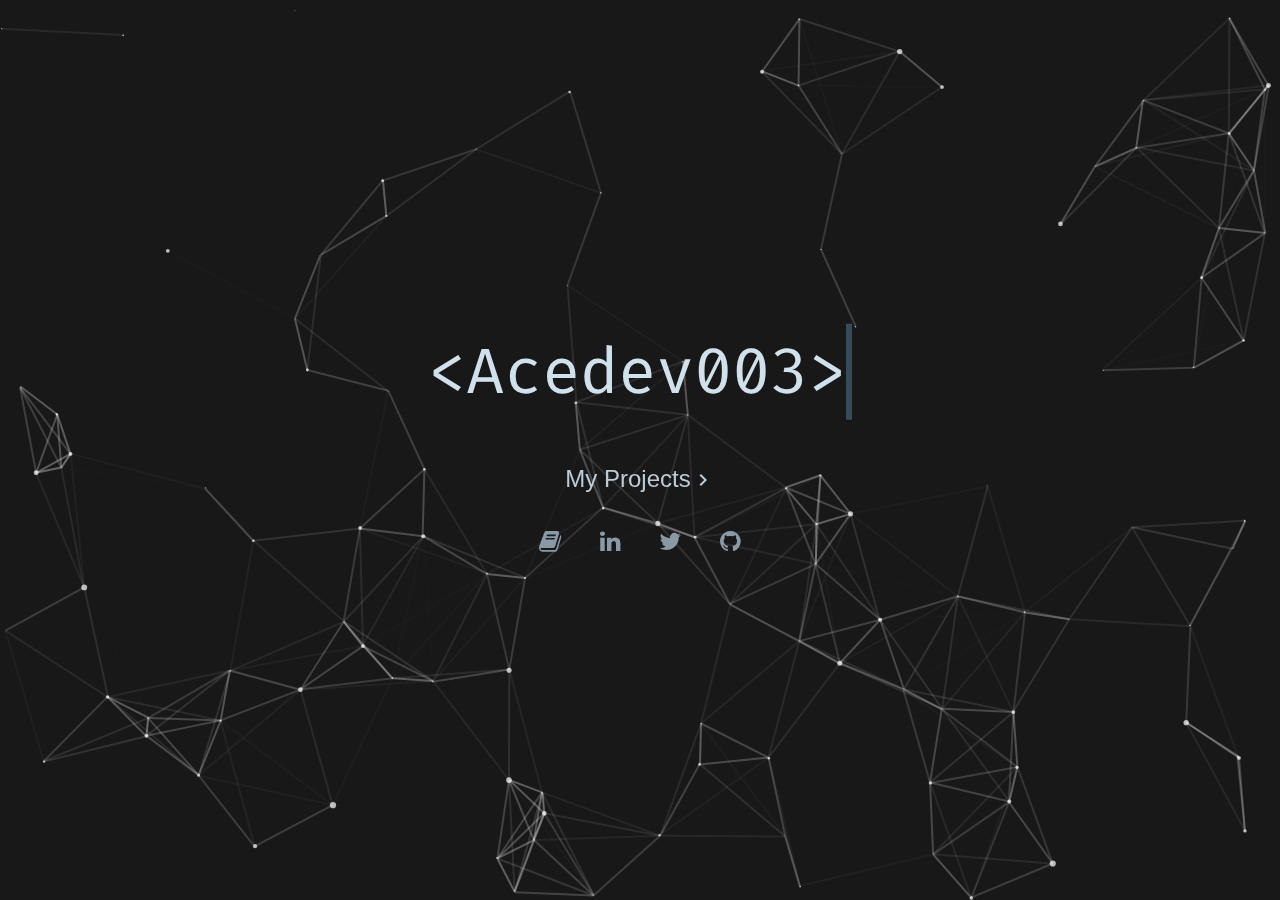
==== index.html @ 38bc39bc "Added favicon" ====
<!DOCTYPE html>
<html>
    <head>
        <meta name="viewport" content="width=device-width,initial-scale=1">
        <title>Acedev003</title>
        <link rel="icon" type="image/x-icon" href="assets/images/favicon.ico">
        <link href="assets/css/index.css" rel="stylesheet">
        <link href="assets/css/w3.css" rel="stylesheet">
        <link rel="stylesheet" href="https://fonts.googleapis.com/css?family=Fira+Code">
        <link href="https://fonts.googleapis.com/icon?family=Material+Icons" rel="stylesheet">
        <link rel="stylesheet" href="https://cdnjs.cloudflare.com/ajax/libs/font-awesome/4.7.0/css/font-awesome.min.css">
    </head>
    <body>        
        <div class="panel background-div">
            <div id="particles-js"></div>
        </div>

        <div class="w3-center center" id="center_block">
                <h1 class="w3-jumbo titlefont typewriter w3-hide-small">&lt;Acedev003&gt;<h1>
                <h1 class="w3-xxxlarge titlefont typewriter w3-hide-large w3-hide-medium">&lt;Acedev003&gt;<h1></h1>
                <br>
                <button class="w3-hover-opacity w3-btn reveal-late" id="projects_button">
                    <div class="subtitlefont">My Projects<i class="material-icons" style="vertical-align: middle;">navigate_next</i> </div>
                </button>
                <div class="w3-padding w3-xlarge titleicons reveal-late">
                    <a href="https://acedev003.github.io/Blog/" target="_blank"><i class="fa fa-book w3-margin"></i></a>
                    <a href="#" target="_blank"><i class="fa fa-linkedin w3-margin"></i></a>
                    <a href="https://twitter.com/Acedev003" target="_blank"><i class="fa fa-twitter w3-margin"></i></a>
                    <a href="https://github.com/Acedev003" target="_blank"><i class="fa fa-github w3-margin"></i></a>
                  </div>
        </div>
        
        <div class="project-panel" id="project_panel">

            <div class="w3-panel w3-margin w3-round-large w3-transparent w3-padding w3-display-container">
                  <div class="w3-padding w3-display-right w3-btn w3-ripple" id ="project_close"><i class="material-icons" style="vertical-align: middle;color: #fff;">close</i></div>
            </div>

            <div class="w3-row" id="project_holder"></div>

        </div>
        
        <script src="assets/js/particles.min.js"></script>
        <script src="assets/js/index.js"></script>
    </body>
</html>
---- assets/css/index.css ----
html
{
  height: 100%;
}

body {
  margin: 0;
  height: 100%;
}

#particles-js {
  position: absolute;
  width: 100%;
  height: 100%;
  background-color: #181818;
  background-image: url("");
  background-repeat: no-repeat;
  background-size: cover;
  background-position: 50% 50%;
}

.background-div
{
  width: 100%;
  height: 100%;
  position: fixed;
  z-index: -1;
}

.center
{
  margin: 0;
  position: absolute;
  top: 50%;
  left: 50%;
  transform: translate(-50%, -50%);
}

.rightpad
{
  position: absolute;
  padding-right: 10px;
}

.titlefont{
  font-family: "Fira Code","normal";
  color: #d1e1ec;
}

.subtitlefont{
  color: #bccbd6;
  font-size:x-large;
}

.titleicons
{
  color: #8A99A6;
}


.project-panel
{
  display: none;
  position: absolute;
  min-width: 100%;
  background-color: transparent;
  top: 0 auto;
  opacity: 0;
}

.reveal-late
{
  animation-name: reveal;
  animation-delay: 1s;
  animation-duration: 3s;
  animation-fill-mode: both;
}

@keyframes reveal
{
  0%{
    opacity: 0;
  }
  100%{
    opacity: 1;
  }
}

.conceal-fast
{
  animation-duration: conceal;
  animation-duration: 0.1s;
  animation-fill-mode: both;
}

@keyframes conceal
{
  0%{
    opacity: 0.75;
  }
  100%{
    opacity: 0;
  }
}

.fade-left
{
  animation-name: fadeOutLeft;
  animation-duration: 3s;
  animation-delay: 0.2s;
  animation-fill-mode: both;
}

@keyframes fadeOutLeft
{
  0%{
    opacity:1;
  }
  99%{
    left:10px;
    opacity:0;
  }
  100%{
    display: none;
    left:0px;
    opacity:0;
    visibility: hidden;
  }
}

.fade-out
{
  animation-name: fadeOut;
  animation-duration: 4s;
  animation-delay: 1s;
  animation-fill-mode: both;
  display: block;
}

@keyframes fadeOut
{
  from{
    opacity: 0;
  }
  to{
    opacity: 1;
  }
}

.fade-in
{
  animation-name: fadeIn;
  animation-duration: 4s;
  animation-delay: 1s;
  animation-fill-mode: both;
  display: block;
}

@keyframes fadeIn
{
  0%{
    opacity: 1;
  }
  99%{
    opacity: 0;
  }
  100%{
    display: none;
    visibility: hidden;
  }
}

/*****************************************************************
*
*
* Taken from https://css-tricks.com/snippets/css/typewriter-effect/ 
*
*
*****************************************************************/

.typewriter{
  overflow: hidden; /* Ensures the content is not revealed until the animation */
  border-right: .1em solid #364C59; /* The typwriter cursor */
  white-space: nowrap; /* Keeps the content on a single line */
  margin: 0 auto; /* Gives that scrolling effect as the typing happens */
  /*letter-spacing: .15em; /* Adjust as needed */
  animation: 
    typing 3.5s steps(30, end),
    blink-caret .5s step-end infinite;
}

/* The typing effect */
@keyframes typing {
  from { width: 0 }
  to { width: 100% }
}

/* The typewriter cursor effect */
@keyframes blink-caret {
  from, to { border-color: transparent }
  50% { border-color: #364C59 }
}
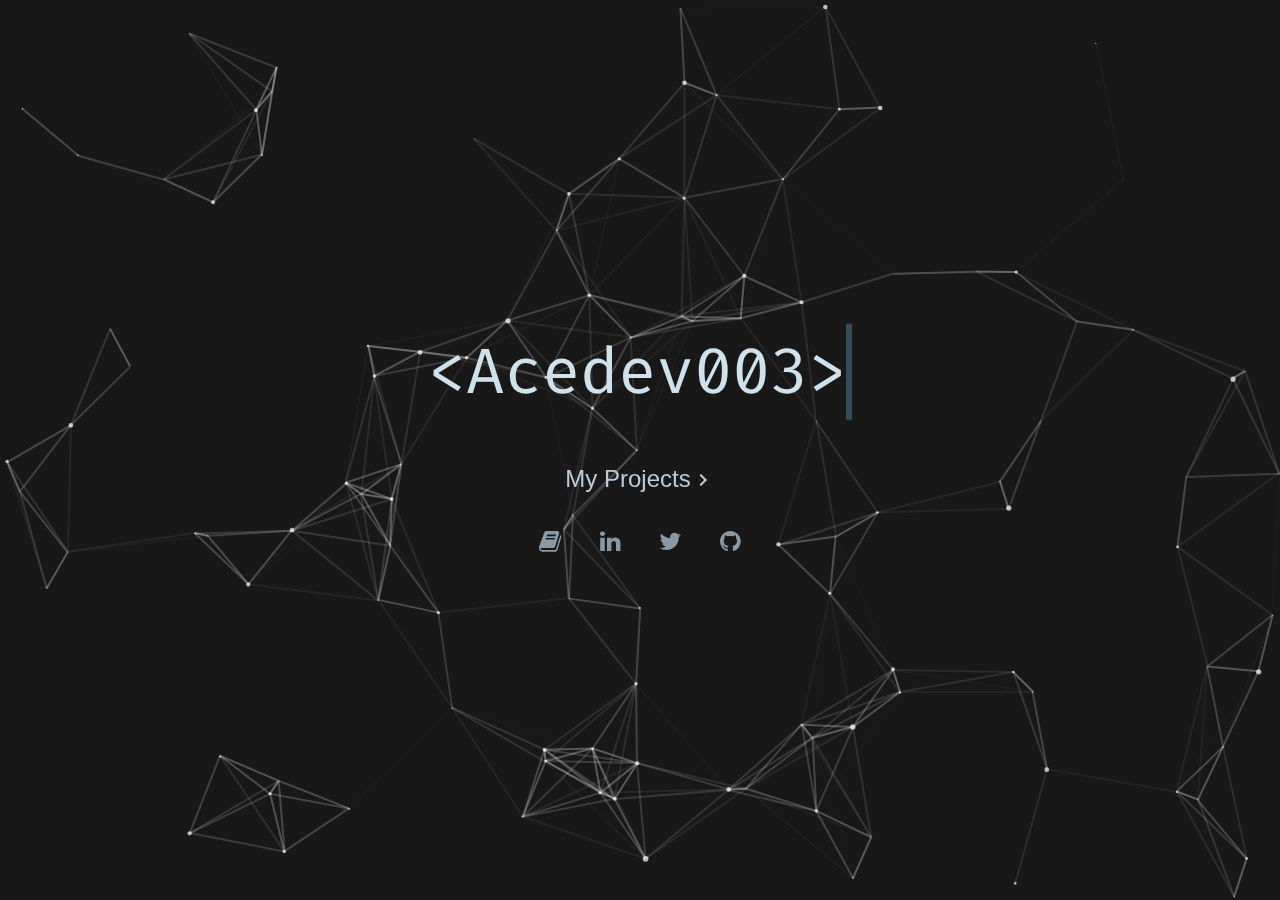
==== commit 21cfabf0: "Added google site verification" ====
--- a/index.html
+++ b/index.html
@@ -2,6 +2,7 @@
 <html>
     <head>
         <meta name="viewport" content="width=device-width,initial-scale=1">
+        <meta name="google-site-verification" content="S2uYy4MIoWzM-wLpgVxBe6FNBNBRpy5XPewMXcDv7kY" />
         <title>Acedev003</title>
         <link rel="icon" type="image/x-icon" href="assets/images/favicon.ico">
         <link href="assets/css/index.css" rel="stylesheet">
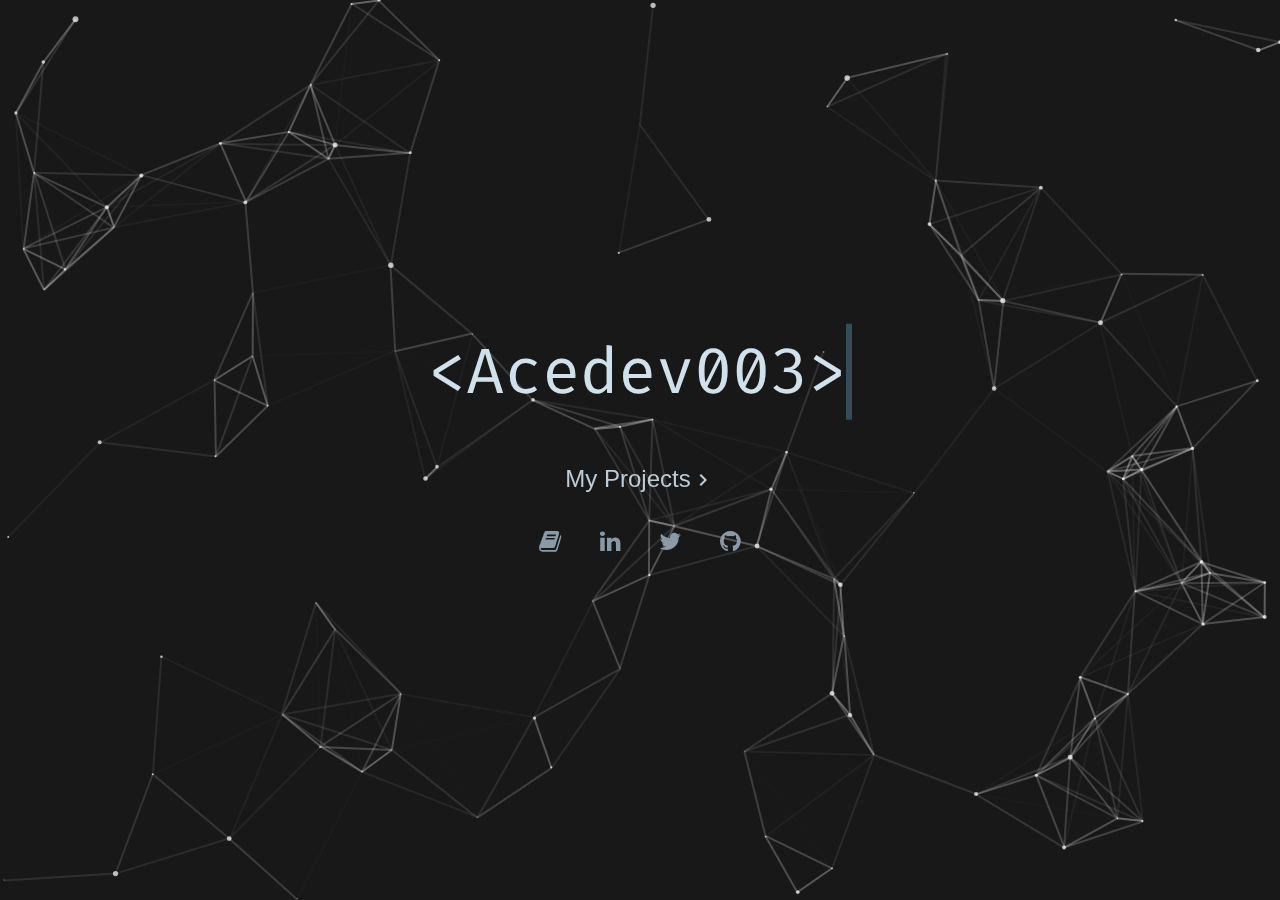
==== commit 85a95679: "Update linkedin url" ====
--- a/index.html
+++ b/index.html
@@ -25,7 +25,7 @@
                 </button>
                 <div class="w3-padding w3-xlarge titleicons reveal-late">
                     <a href="https://acedev003.github.io/Blog/" target="_blank"><i class="fa fa-book w3-margin"></i></a>
-                    <a href="#" target="_blank"><i class="fa fa-linkedin w3-margin"></i></a>
+                    <a href="https://in.linkedin.com/in/acedev003" target="_blank"><i class="fa fa-linkedin w3-margin"></i></a>
                     <a href="https://twitter.com/Acedev003" target="_blank"><i class="fa fa-twitter w3-margin"></i></a>
                     <a href="https://github.com/Acedev003" target="_blank"><i class="fa fa-github w3-margin"></i></a>
                   </div>
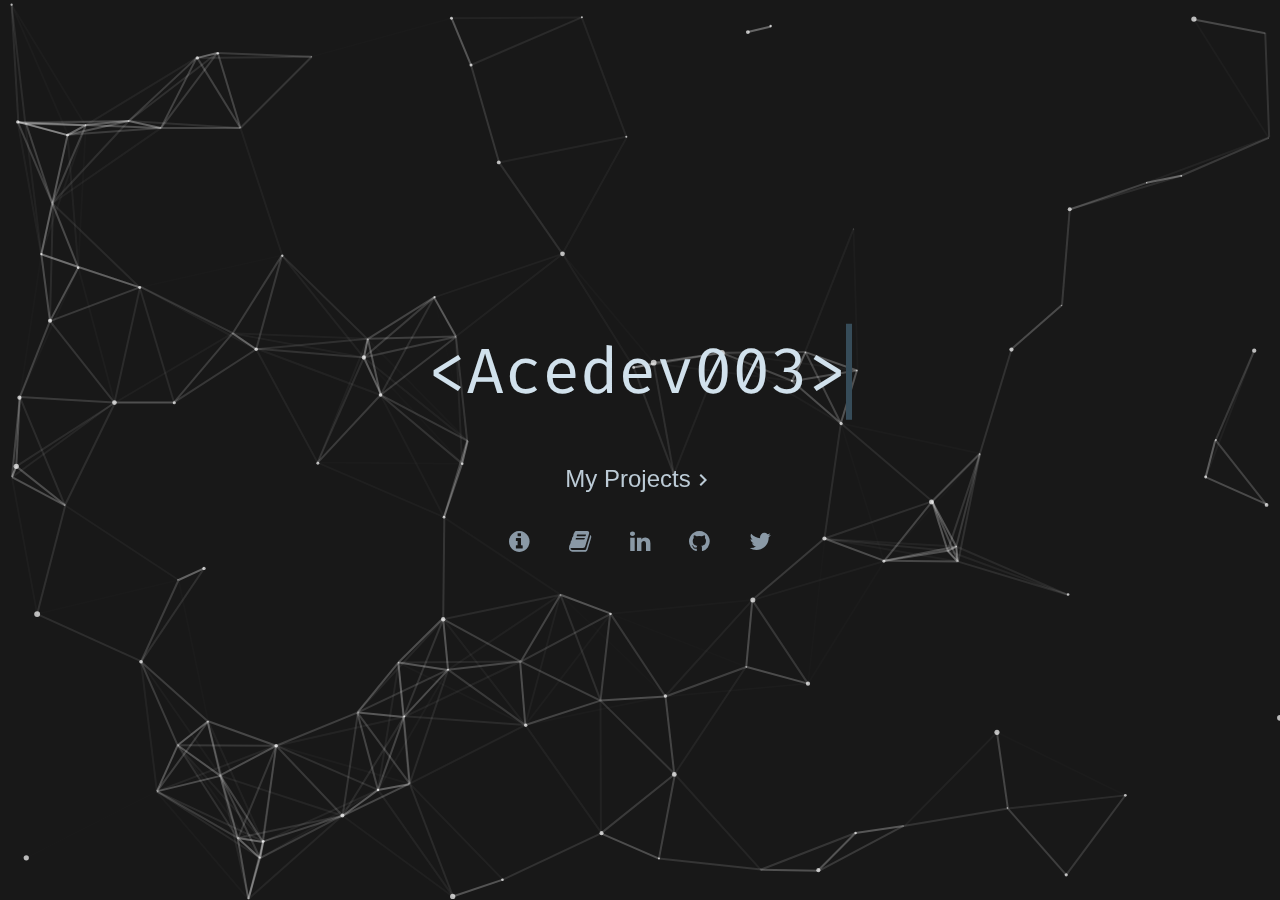
==== commit 8a1bf969: "Add new about , socials section in main page" ====
--- a/index.html
+++ b/index.html
@@ -1,7 +1,8 @@
 <!DOCTYPE html>
-<html>
+<html lang="en" >
     <head>
         <meta name="viewport" content="width=device-width,initial-scale=1">
+        <meta charset="utf-8">
         <meta name="google-site-verification" content="S2uYy4MIoWzM-wLpgVxBe6FNBNBRpy5XPewMXcDv7kY" />
         <title>Acedev003</title>
         <link rel="icon" type="image/x-icon" href="assets/images/favicon.ico">
@@ -24,21 +25,48 @@
                     <div class="subtitlefont">My Projects<i class="material-icons" style="vertical-align: middle;">navigate_next</i> </div>
                 </button>
                 <div class="w3-padding w3-xlarge titleicons reveal-late">
-                    <a href="https://acedev003.github.io/Blog/" target="_blank"><i class="fa fa-book w3-margin"></i></a>
-                    <a href="https://in.linkedin.com/in/acedev003" target="_blank"><i class="fa fa-linkedin w3-margin"></i></a>
-                    <a href="https://twitter.com/Acedev003" target="_blank"><i class="fa fa-twitter w3-margin"></i></a>
-                    <a href="https://github.com/Acedev003" target="_blank"><i class="fa fa-github w3-margin"></i></a>
-                  </div>
+                    <a href="javascript:void(0)" id="about"  class="w3-tooltip"><i class="fa fa-info-circle  w3-margin"></i><span class="w3-text w3-tag w3-round-xlarge w3-animate-opacity w3-padding w3-transparent w3-small" style="position:absolute;left:-1ch;top:4ch" >About</span></a>
+                    <a href="https://acedev003.github.io/Blog/"  class="w3-tooltip" target="_blank"><i class="fa fa-book w3-margin"></i><span class="w3-text w3-tag w3-round-xlarge w3-animate-opacity w3-padding w3-transparent w3-small" style="position:absolute;left:-0.5ch;top:4ch" >Blog</span></a>
+                    <a href="https://in.linkedin.com/in/acedev003"  class="w3-tooltip w3-hide-small" target="_blank"><i class="fa fa-linkedin w3-margin"></i><span class="w3-text w3-tag w3-round-xlarge w3-animate-opacity w3-padding w3-transparent w3-small" style="position:absolute;left:-2ch;top:4ch" >LinkedIn</span></a>
+                    <a href="https://github.com/Acedev003"  class="w3-tooltip" target="_blank"><i class="fa fa-github w3-margin"></i><span class="w3-text w3-tag w3-round-xlarge w3-animate-opacity w3-padding w3-transparent w3-small" style="position:absolute;left:-1ch;top:4ch" >Github</span></a>
+                    <a href="javascript:void(0)" id="socials" class="w3-tooltip"><i class="fa fa-twitter w3-margin"></i><span class="w3-text w3-tag w3-round-xlarge w3-animate-opacity w3-padding w3-transparent w3-small" style="position:absolute;left:-1ch;top:4ch" >Socials</span></a>
+                </div>
         </div>
         
         <div class="project-panel" id="project_panel">
-
             <div class="w3-panel w3-margin w3-round-large w3-transparent w3-padding w3-display-container">
                   <div class="w3-padding w3-display-right w3-btn w3-ripple" id ="project_close"><i class="material-icons" style="vertical-align: middle;color: #fff;">close</i></div>
             </div>
+            <div class="w3-row" id="project_holder"></div>
+        </div>
 
-            <div class="w3-row" id="project_holder"></div>
+        <div id="about_modal" class="w3-modal">
+            <div class="w3-modal-content">
+              <div class="w3-container w3-center w3-dark-grey">
+                <span onclick="document.getElementById('about_modal').style.display='none'" class="w3-button w3-display-topright">&times;</span>
+                <img src="https://media.licdn.com/dms/image/D4D03AQEXjpGg-vp8Ww/profile-displayphoto-shrink_200_200/0/1668793277258?e=1691020800&v=beta&t=QYugl-wmrPvi902nFJ_5q0RWNtmMNrPLNwH9I9lr3H4" alt="Avatar" style="width:15%" class="w3-circle w3-margin-top">
+                <h1>Hi all 👋 Ashvin here,</h1>   
+                <p>
+                    Defining myself as a curious mind that loves to code and make things work. Fascinated by things that fly , advances in machine learning  and craving to do something useful in making this planet more green. An undergraduate AI enthusiast with experience in building multiple projects across various disciplines along with conducting technical workshops on latest computational trends.
+                </p>
+              </div>
+            </div>
+        </div>
 
+        <div id="social_modal" class="w3-modal">
+            <div class="w3-modal-content w3-card-4">
+              <div class="w3-container w3-center w3-dark-grey">
+                <span onclick="document.getElementById('social_modal').style.display='none'" class="w3-button w3-display-topright">&times;</span>
+                <p>
+                    <div class=" w3-xxlarge">
+                        <a href="https://in.linkedin.com/in/acedev003"  class="w3-tooltip" target="_blank"><i class="fa fa-linkedin w3-margin"></i><span class="w3-text w3-tag w3-round-xlarge w3-animate-opacity w3-padding w3-transparent w3-small" style="position:absolute;left:-1ch;top:5ch" >LinkedIn</span></a>
+                        <a href="https://twitter.com/acedev003" class="w3-tooltip"><i class="fa fa-twitter w3-margin"></i><span class="w3-text w3-tag w3-round-xlarge w3-animate-opacity w3-padding w3-transparent w3-small" style="position:absolute;left:0ch;top:5ch" >Twitter</span></a>
+                        <a href="https://www.instagram.com/acedev003/"  class="w3-tooltip" target="_blank"><i class="fa fa-instagram w3-margin"></i><span class="w3-text w3-tag w3-round-xlarge w3-animate-opacity w3-padding w3-transparent w3-small" style="position:absolute;left:-2ch;top:5ch" >Instagram</span></a>
+                        <a href="https://reddit.com/user/acedev003/"  class="w3-tooltip" target="_blank"><i class="fa fa-reddit w3-margin"></i><span class="w3-text w3-tag w3-round-xlarge w3-animate-opacity w3-padding w3-transparent w3-small" style="position:absolute;left:0ch;top:5ch" >Reddit</span></a>                        
+                    </div>
+                </p>
+              </div>
+            </div>
         </div>
         
         <script src="assets/js/particles.min.js"></script>
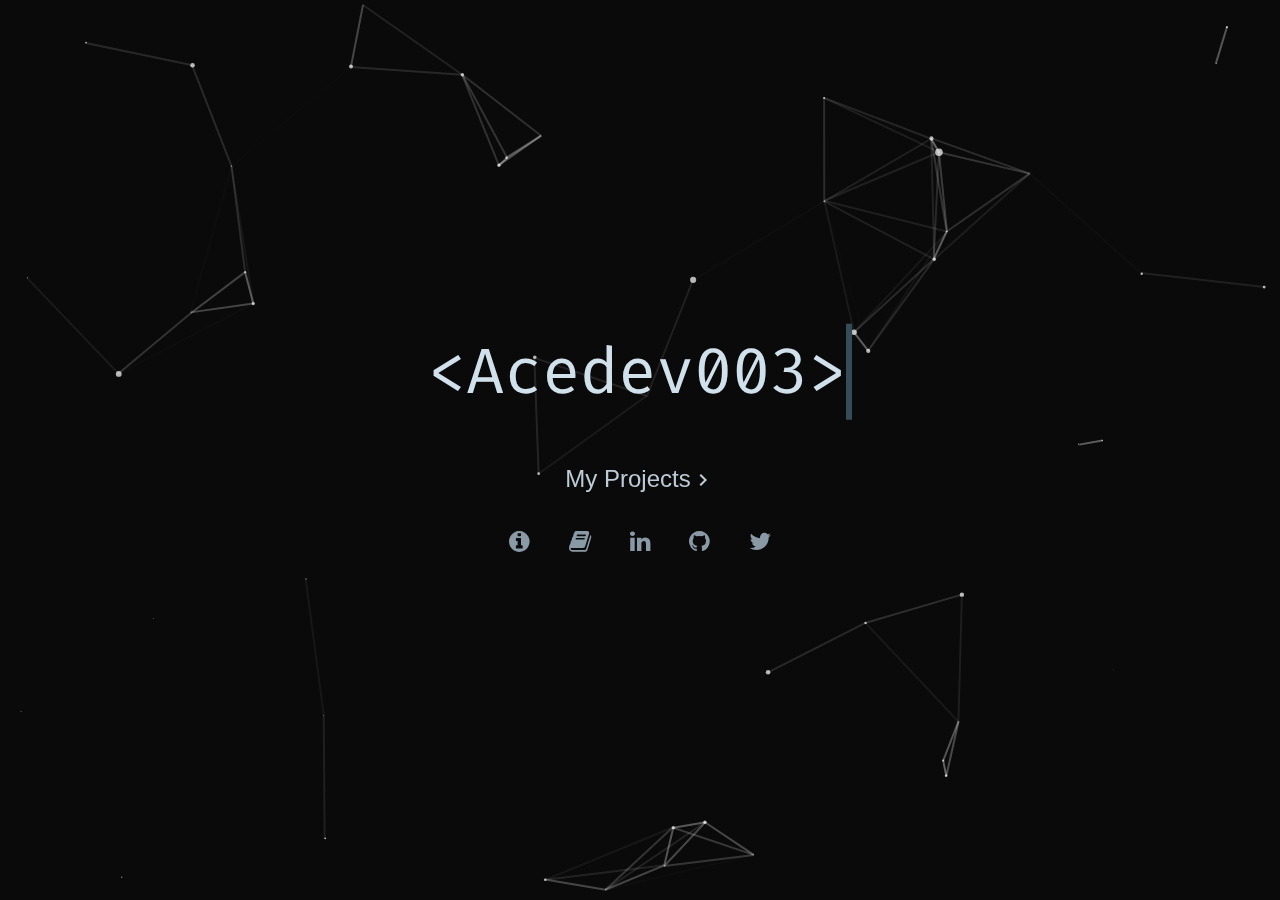
==== commit f89c28df: "Change BG Color + Update Modal styles" ====
--- a/index.html
+++ b/index.html
@@ -41,21 +41,24 @@
         </div>
 
         <div id="about_modal" class="w3-modal">
-            <div class="w3-modal-content">
-              <div class="w3-container w3-center w3-dark-grey">
-                <span onclick="document.getElementById('about_modal').style.display='none'" class="w3-button w3-display-topright">&times;</span>
-                <img src="https://media.licdn.com/dms/image/D4D03AQEXjpGg-vp8Ww/profile-displayphoto-shrink_200_200/0/1668793277258?e=1691020800&v=beta&t=QYugl-wmrPvi902nFJ_5q0RWNtmMNrPLNwH9I9lr3H4" alt="Avatar" style="width:15%" class="w3-circle w3-margin-top">
-                <h1>Hi all 👋 Ashvin here,</h1>   
+            <div class="w3-modal-content w3-round-xlarge" style="background-color: #272727;">
+              <div class="w3-container">
+                <span onclick="document.getElementById('about_modal').style.display='none'" class="w3-button w3-display-topright w3-round-xxlarge">&times;</span>
+                <!-- <img src="https://media.licdn.com/dms/image/D4D03AQEXjpGg-vp8Ww/profile-displayphoto-shrink_200_200/0/1668793277258?e=1691020800&v=beta&t=QYugl-wmrPvi902nFJ_5q0RWNtmMNrPLNwH9I9lr3H4" alt="Avatar" style="width:15%" class="w3-circle w3-margin-top"> -->
                 <p>
-                    Defining myself as a curious mind that loves to code and make things work. Fascinated by things that fly , advances in machine learning  and craving to do something useful in making this planet more green. An undergraduate AI enthusiast with experience in building multiple projects across various disciplines along with conducting technical workshops on latest computational trends.
+                    <div class="term">Hi all 👋 <b>&nbsp;Ashvin&nbsp;</b>here,</div><br>
+                    <div class="term" >You can <i>&nbsp;#define&nbsp;</i> me as:</div><br>
+                    <div class="term"><div class="term-li"> A curious mind that loves to build and make things work.</div></div>
+                    <div class="term"><div class="term-li"> Fascinated by things that fly , neural nets and craving to do something useful in making this planet more green.</div></div>
+                    <div class="term"><div class="term-li"> An AI enthusiast with experience in building multiple projects across various disciplines along with conducting technical workshops on latest computational trends.</div></div>
                 </p>
               </div>
             </div>
         </div>
 
         <div id="social_modal" class="w3-modal">
-            <div class="w3-modal-content w3-card-4">
-              <div class="w3-container w3-center w3-dark-grey">
+            <div class="w3-modal-content w3-center w3-round-xlarge w3-text-white" style="background-color: #272727;"> 
+              <div class="w3-container">
                 <span onclick="document.getElementById('social_modal').style.display='none'" class="w3-button w3-display-topright">&times;</span>
                 <p>
                     <div class=" w3-xxlarge">
@@ -71,5 +74,5 @@
         
         <script src="assets/js/particles.min.js"></script>
         <script src="assets/js/index.js"></script>
-    </body>
+
 </html>
--- a/assets/css/index.css
+++ b/assets/css/index.css
@@ -12,7 +12,7 @@
   position: absolute;
   width: 100%;
   height: 100%;
-  background-color: #181818;
+  background-color: #0a0a0a;
   background-image: url("");
   background-repeat: no-repeat;
   background-size: cover;
@@ -57,6 +57,35 @@
   color: #8A99A6;
 }
 
+.term
+{
+    color: #cdcdcd;
+    display: inline-flex;
+}
+
+.term-li
+{
+  color: #cdcdcd;
+  display: inline-flex;
+}
+
+.term::before
+{
+    color: #55ff55;
+    content: "$ ";
+    padding-right: 5px;
+}
+
+.term-li::before
+{
+    color: #cdcdcd;
+    content: " - ";
+    padding-right: 8px;
+}
+
+[data-typing-effect] {
+  visibility: hidden;
+}
 
 .project-panel
 {
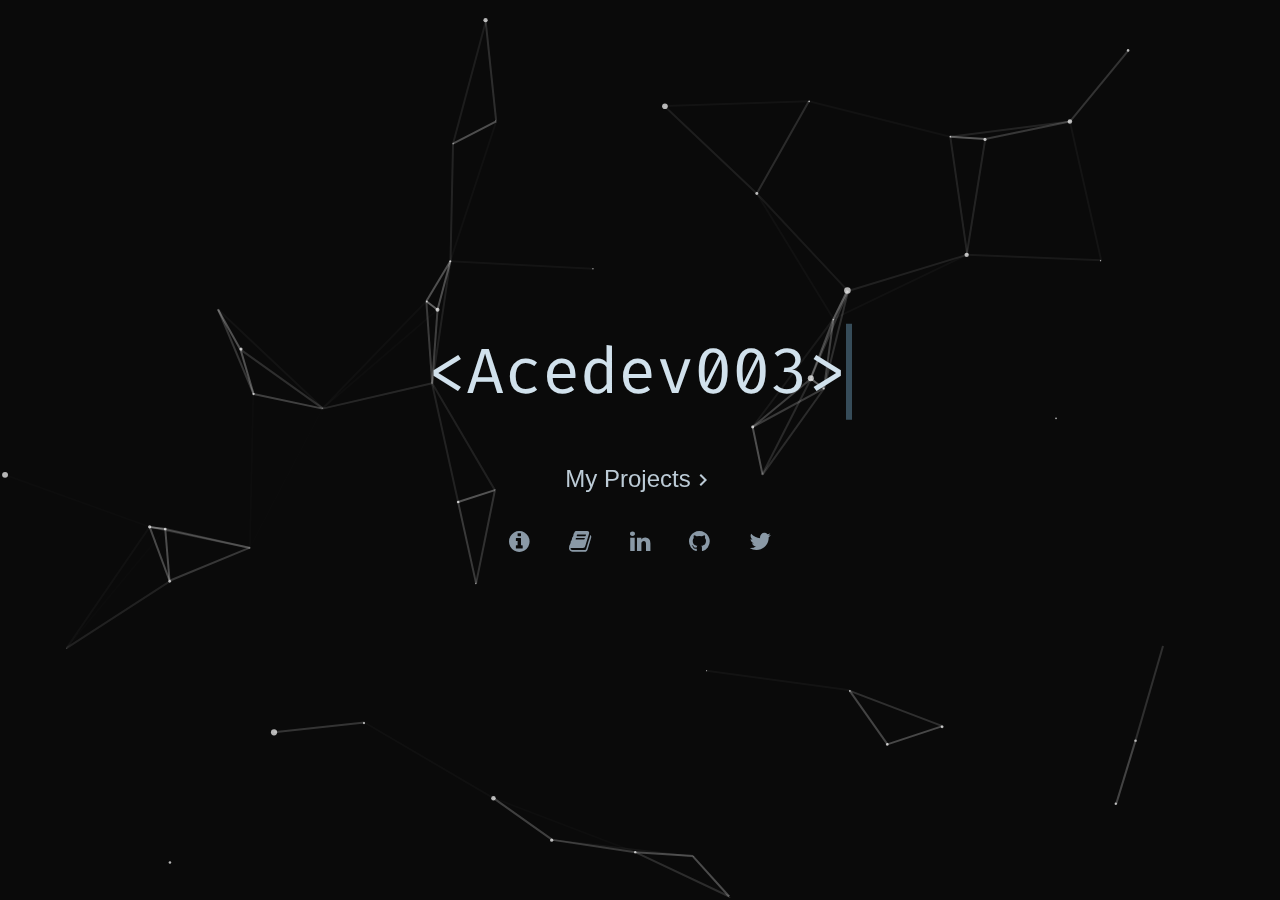
==== commit c72f676a: "Remove unwanted comment" ====
--- a/index.html
+++ b/index.html
@@ -44,7 +44,6 @@
             <div class="w3-modal-content w3-round-xlarge" style="background-color: #272727;">
               <div class="w3-container">
                 <span onclick="document.getElementById('about_modal').style.display='none'" class="w3-button w3-display-topright w3-round-xxlarge">&times;</span>
-                <!-- <img src="https://media.licdn.com/dms/image/D4D03AQEXjpGg-vp8Ww/profile-displayphoto-shrink_200_200/0/1668793277258?e=1691020800&v=beta&t=QYugl-wmrPvi902nFJ_5q0RWNtmMNrPLNwH9I9lr3H4" alt="Avatar" style="width:15%" class="w3-circle w3-margin-top"> -->
                 <p>
                     <div class="term">Hi all 👋 <b>&nbsp;Ashvin&nbsp;</b>here,</div><br>
                     <div class="term" >You can <i>&nbsp;#define&nbsp;</i> me as:</div><br>
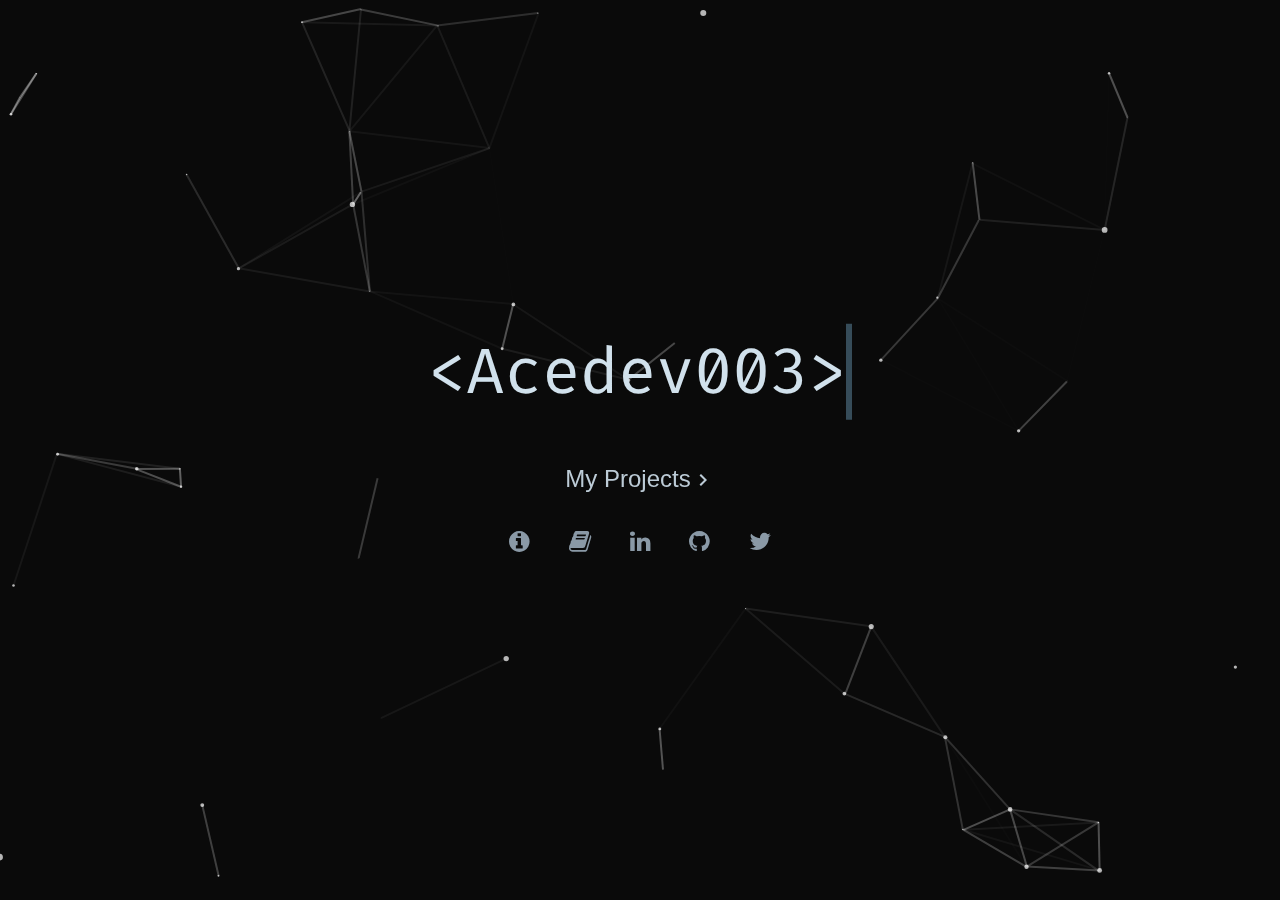
==== commit 03eae700: "Update Projects theme + add tags" ====
--- a/index.html
+++ b/index.html
@@ -46,9 +46,10 @@
                 <span onclick="document.getElementById('about_modal').style.display='none'" class="w3-button w3-display-topright w3-round-xxlarge">&times;</span>
                 <p>
                     <div class="term">Hi all 👋 <b>&nbsp;Ashvin&nbsp;</b>here,</div><br>
+                    <div class="term">.................................</div><br>
                     <div class="term" >You can <i>&nbsp;#define&nbsp;</i> me as:</div><br>
                     <div class="term"><div class="term-li"> A curious mind that loves to build and make things work.</div></div>
-                    <div class="term"><div class="term-li"> Fascinated by things that fly , neural nets and craving to do something useful in making this planet more green.</div></div>
+                    <div class="term"><div class="term-li"> Fascinated by things that fly , neural nets and craving to do something in making this planet green.</div></div>
                     <div class="term"><div class="term-li"> An AI enthusiast with experience in building multiple projects across various disciplines along with conducting technical workshops on latest computational trends.</div></div>
                 </p>
               </div>
--- a/assets/css/index.css
+++ b/assets/css/index.css
@@ -85,6 +85,11 @@
 
 [data-typing-effect] {
   visibility: hidden;
+}
+
+.tag
+{
+  margin: 3px; 
 }
 
 .project-panel
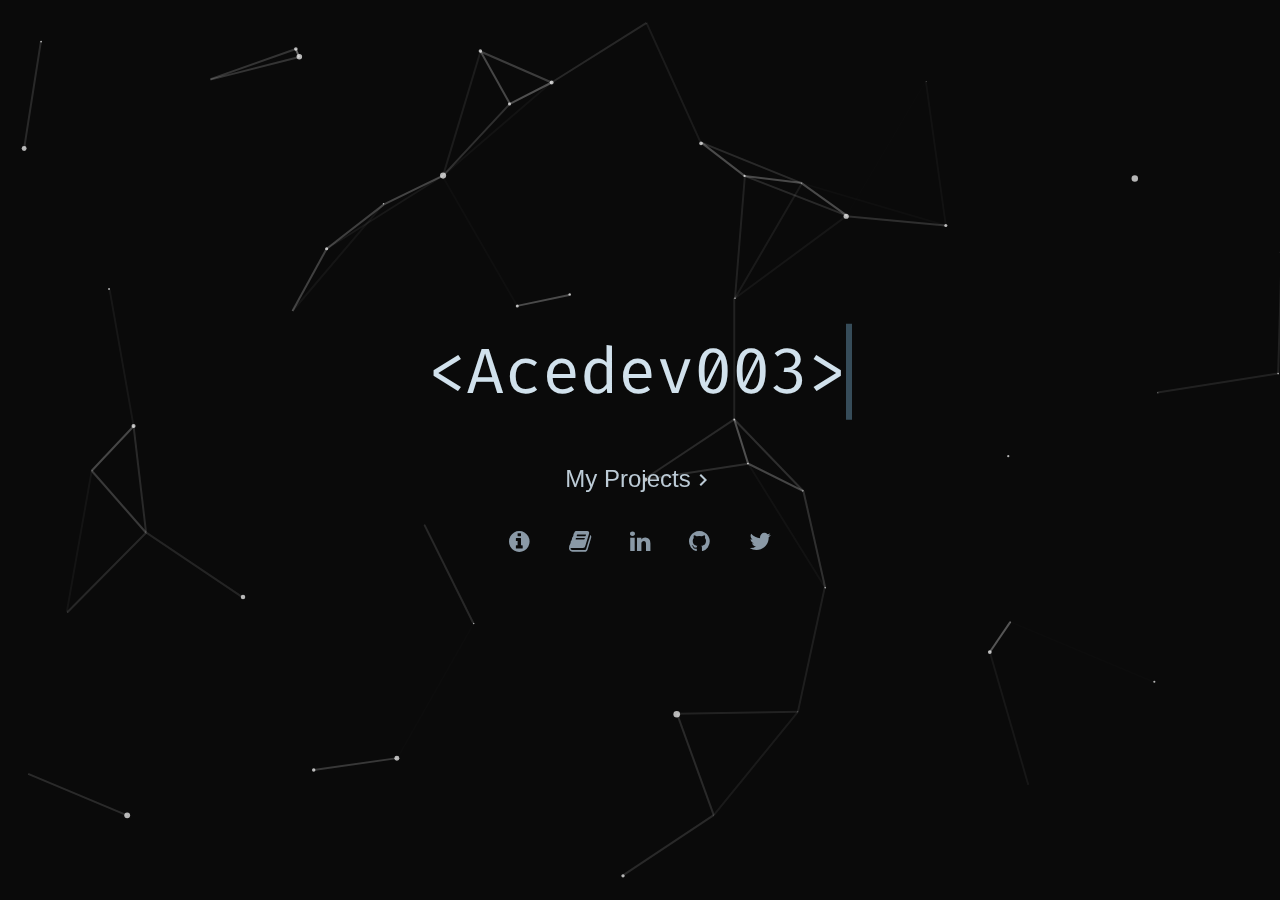
==== commit c0b281ae: "Update index.html" ====
--- a/index.html
+++ b/index.html
@@ -11,6 +11,8 @@
         <link rel="stylesheet" href="https://fonts.googleapis.com/css?family=Fira+Code">
         <link href="https://fonts.googleapis.com/icon?family=Material+Icons" rel="stylesheet">
         <link rel="stylesheet" href="https://cdnjs.cloudflare.com/ajax/libs/font-awesome/4.7.0/css/font-awesome.min.css">
+        <link rel="canonical" href="https://acedev003.github.io" />
+
     </head>
     <body>        
         <div class="panel background-div">
